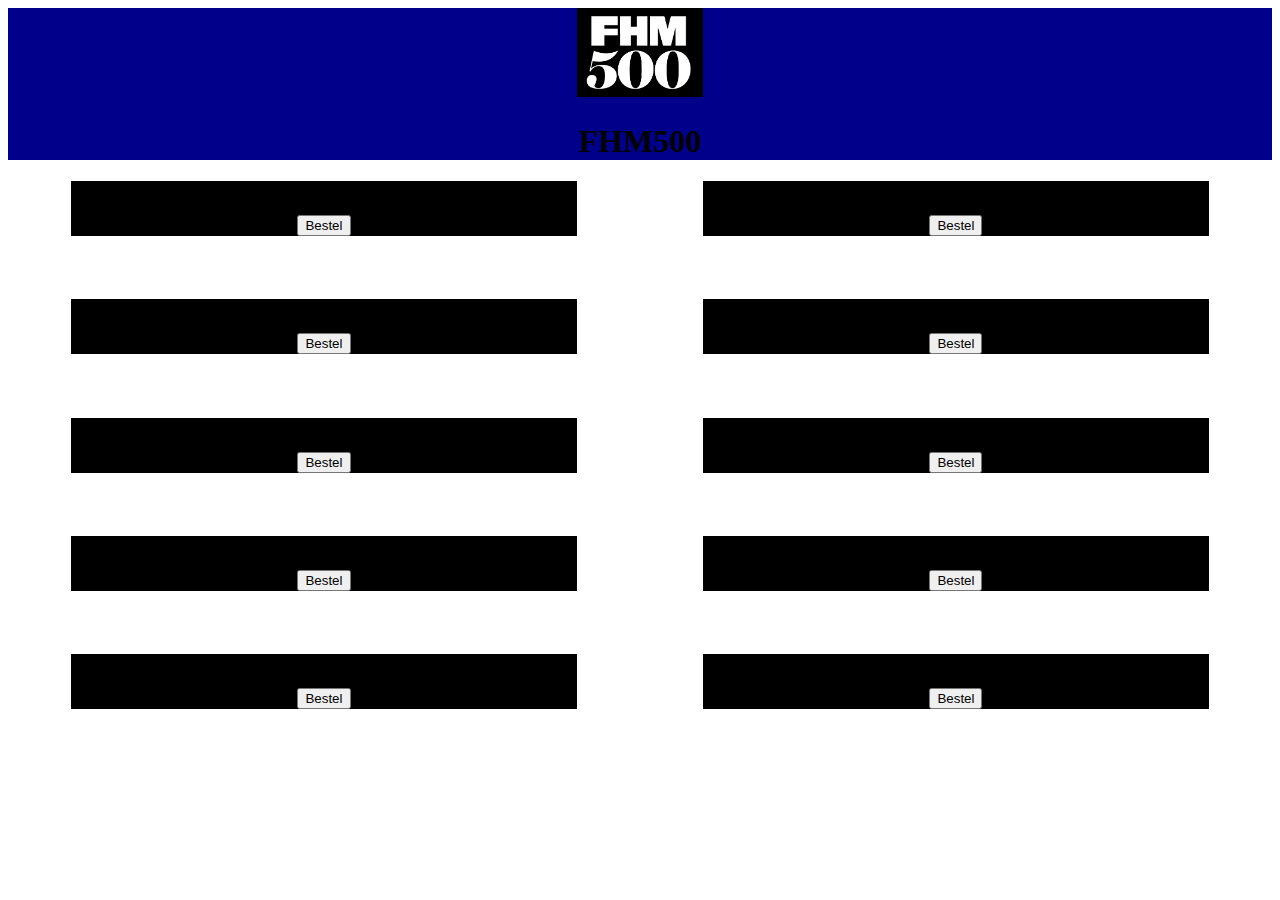
==== html/index.html @ 0c2ff273 "html index" ====
<!DOCTYPE html>
<html lang="en">
<head>
    <meta charset="UTF-8">
    <meta http-equiv="X-UA-Compatible" content="IE=edge">
    <meta name="viewport" content="width=device-width, initial-scale=1.0">
    <link rel="stylesheet" href="../style/index.css">
    <title>Home</title>
</head>
<body>
    <div class="header">
        <img class="logo" src="../media/logoweb2.png">
        <h1 class="text">FHM500</h1>
    </div>
<div class="container" >
        <div class="bestellinks">
            <img>
            <p></p>
            <button>Bestel</button>
        </div>
        <div class="bestelrechts">
            <img>
            <p></p>
            <button>Bestel</button>
        </div>
</div>

<div class="container" >
    <div class="bestellinks">
        <img>
        <p></p>
        <button>Bestel</button>
    </div>
    <div class="bestelrechts">
        <img>
        <p></p>
        <button>Bestel</button>
    </div>
</div>

<div class="container" >
    <div class="bestellinks">
        <img>
        <p></p>
        <button>Bestel</button>
    </div>
    <div class="bestelrechts">
        <img>
        <p></p>
        <button>Bestel</button>
    </div>
</div>

<div class="container" >
    <div class="bestellinks">
        <img>
        <p></p>
        <button>Bestel</button>
    </div>
    <div class="bestelrechts">
        <img>
        <p></p>
        <button>Bestel</button>
    </div>
</div>
<div class="container" >
    <div class="bestellinks">
        <img>
        <p></p>
        <button>Bestel</button>
    </div>
    <div class="bestelrechts">
        <img>
        <p></p>
        <button>Bestel</button>
    </div>
</div>
        
        
  
</body>
</html>
---- style/index.css ----
.header{
    background-color: darkblue;
    text-align: center;
}


.logo{
    background-color: black;
    width: 10%;
    position: relative;
}
.container{
    display: flex;
}


.bestellinks{
    background-color: black;
    width:40%;
    margin-left: 5%;
    text-align: center;
    margin-bottom: 5%;
    height: 20%;
}

.bestelrechts{
    background-color: black;
    width: 40%;
    margin-right: 5%;
    margin-left:10% ;

    right: 0;
    text-align: center;
    margin-bottom: 5%;
}
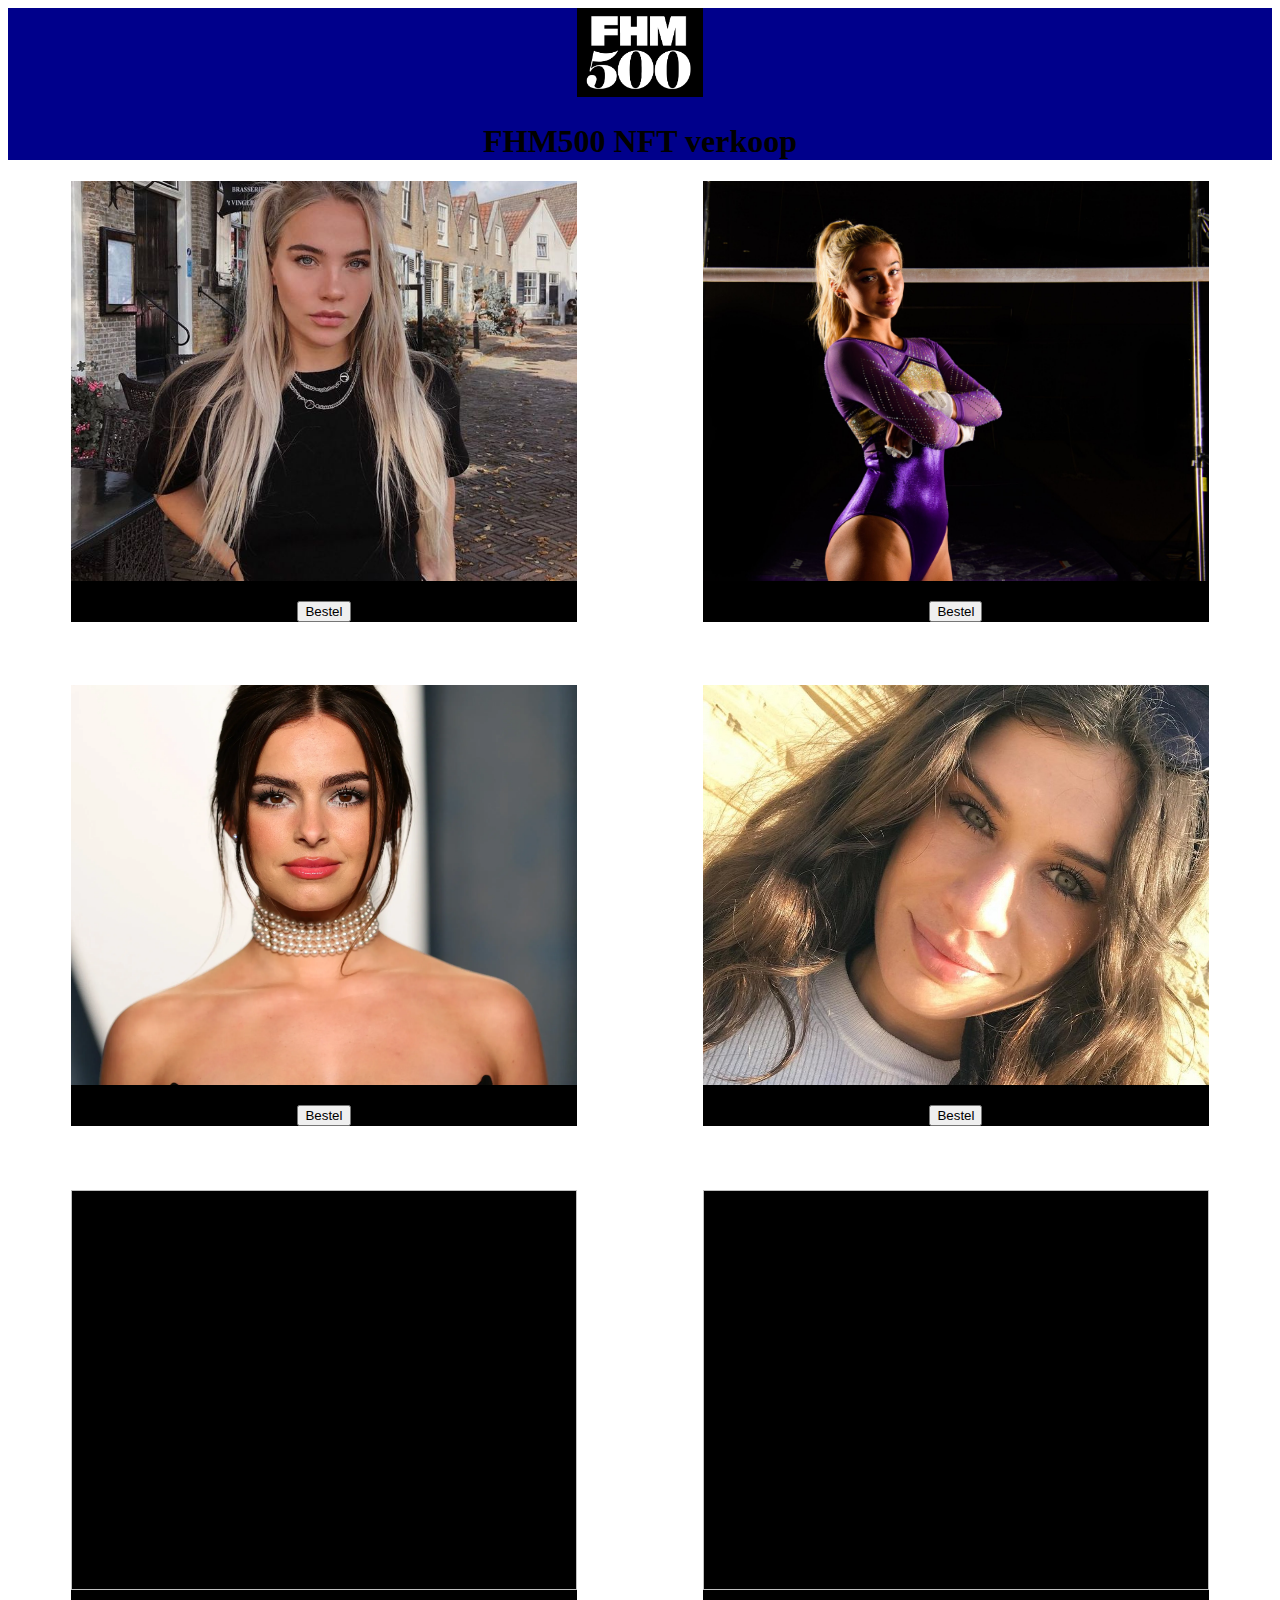
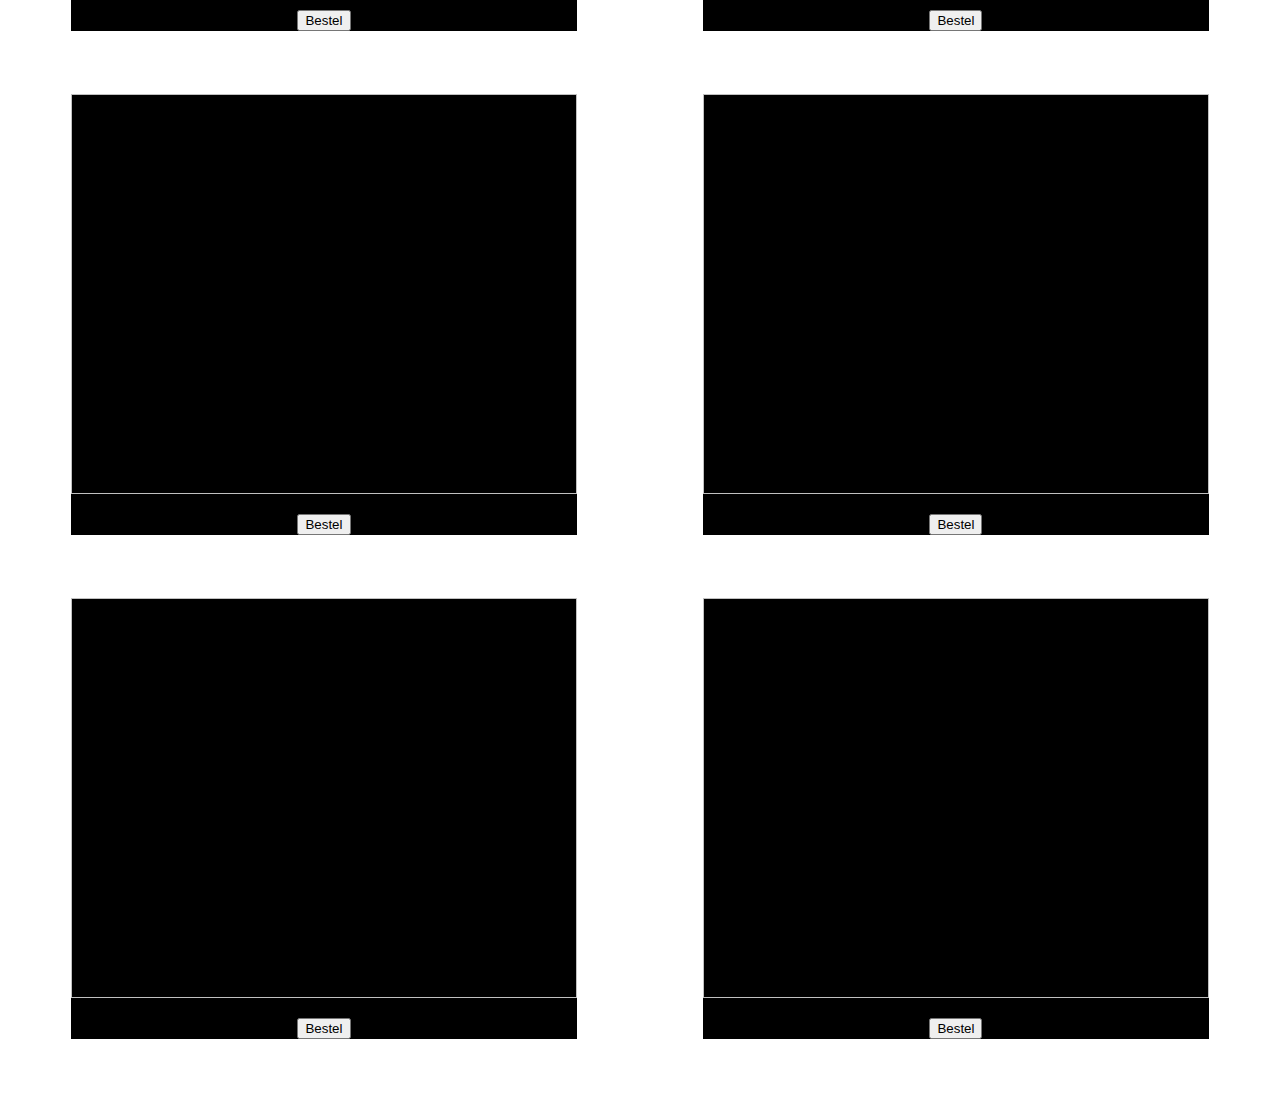
==== commit 18f8a930: "html" ====
--- a/html/index.html
+++ b/html/index.html
@@ -5,34 +5,35 @@
     <meta http-equiv="X-UA-Compatible" content="IE=edge">
     <meta name="viewport" content="width=device-width, initial-scale=1.0">
     <link rel="stylesheet" href="../style/index.css">
+    <script src="../javascript/java.js" defer></script>
     <title>Home</title>
 </head>
 <body>
     <div class="header">
         <img class="logo" src="../media/logoweb2.png">
-        <h1 class="text">FHM500</h1>
+        <h1 class="text">FHM500 NFT verkoop</h1>
     </div>
 <div class="container" >
         <div class="bestellinks">
-            <img>
+            <img src="../media/wemen/juultje.jpeg">
             <p></p>
-            <button>Bestel</button>
+            <button onclick="vrouw1()">Bestel</button>
         </div>
         <div class="bestelrechts">
-            <img>
+            <img src="../media/wemen/olivia.jpg">
             <p></p>
-            <button>Bestel</button>
+            <button onclick="vrouw2()">Bestel</button>
         </div>
 </div>
 
 <div class="container" >
     <div class="bestellinks">
-        <img>
+        <img src="../media/wemen/adison.jpg">
         <p></p>
         <button>Bestel</button>
     </div>
     <div class="bestelrechts">
-        <img>
+        <img src="../media/wemen/alissa.jpeg">
         <p></p>
         <button>Bestel</button>
     </div>
@@ -75,6 +76,8 @@
         <button>Bestel</button>
     </div>
 </div>
+<div id="totaal"></div>
+<div id="naam"></div>
         
         
   
--- a/style/index.css
+++ b/style/index.css
@@ -28,8 +28,18 @@
     width: 40%;
     margin-right: 5%;
     margin-left:10% ;
-
     right: 0;
     text-align: center;
     margin-bottom: 5%;
 }
+
+.bestellinks > img {
+    width: 100%;
+    height: 400px;
+    object-fit: cover;
+}
+.bestelrechts > img {
+    width: 100%;
+    height: 400px;
+    object-fit: cover;
+}
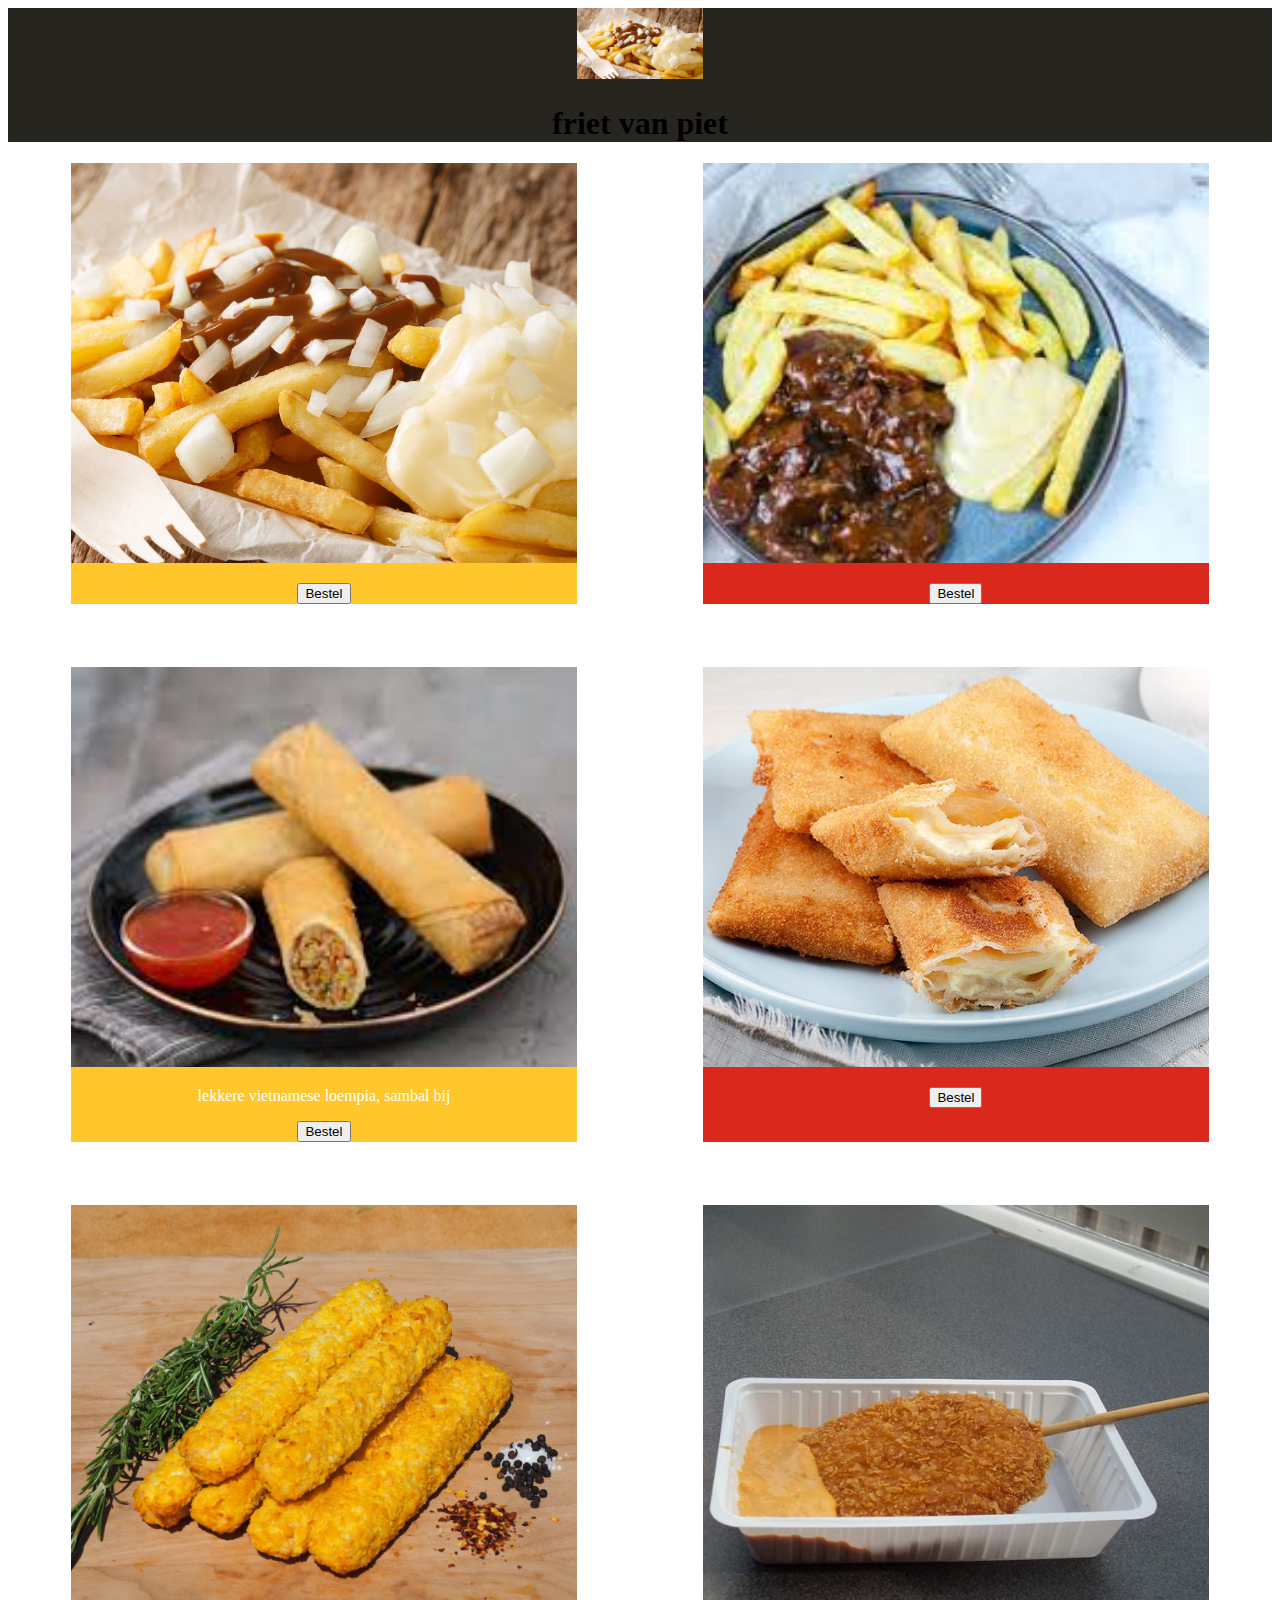
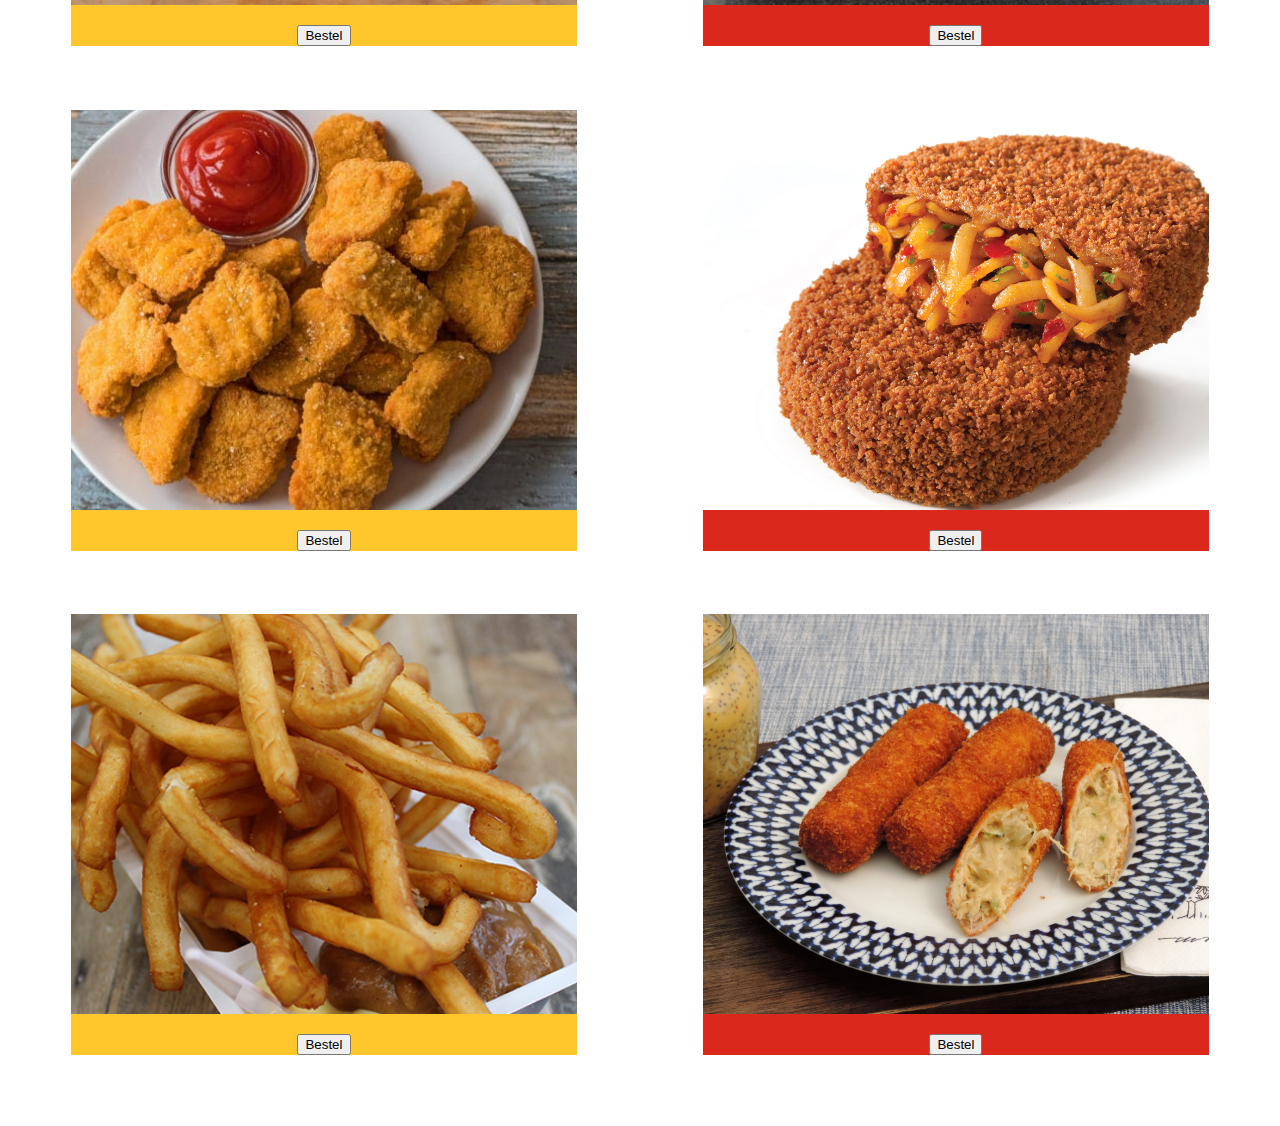
==== commit 1fbd22b7: "alles" ====
--- a/html/index.html
+++ b/html/index.html
@@ -10,30 +10,44 @@
 </head>
 <body>
     <div class="header">
-        <img class="logo" src="../media/logoweb2.png">
-        <h1 class="text">FHM500 NFT verkoop</h1>
+        <img class="logo" src="../media/patatjeoorlog.jpeg">
+        <h1 class="text">friet van piet</h1>
     </div>
 <div class="container" >
         <div class="bestellinks">
-            <img src="../media/wemen/juultje.jpeg">
+            <img src="../media/patatjeoorlog.jpeg">
             <p></p>
-            <button onclick="vrouw1()">Bestel</button>
+            <input type="hidden" id="bestelnummer" value="0">
+            <button onclick="friet()">Bestel</button>
         </div>
         <div class="bestelrechts">
-            <img src="../media/wemen/olivia.jpg">
+            <img src="../media/download.jpeg">
             <p></p>
-            <button onclick="vrouw2()">Bestel</button>
+            <button onclick="friet2()">Bestel</button>
         </div>
 </div>
 
 <div class="container" >
     <div class="bestellinks">
-        <img src="../media/wemen/adison.jpg">
+        <img src="../media/loempia.jpeg">
+        <p>lekkere vietnamese loempia, sambal bij</p>
+        <button onclick="loempia()">Bestel </button>
+    </div>
+    <div class="bestelrechts">
+        <img src="../media/kaassouffle.jpeg">
+        <p></p>
+        <button onclick="kaasssoufle()">Bestel</button>
+    </div>
+</div>
+
+<div class="container" >
+    <div class="bestellinks">
+        <img src="../media/kipcorn.jpeg">
         <p></p>
         <button>Bestel</button>
     </div>
     <div class="bestelrechts">
-        <img src="../media/wemen/alissa.jpeg">
+        <img src="../media/knoepert.jpeg.crdownload">
         <p></p>
         <button>Bestel</button>
     </div>
@@ -41,43 +55,29 @@
 
 <div class="container" >
     <div class="bestellinks">
-        <img>
+        <img src="../media/nuggets.jpeg">
         <p></p>
         <button>Bestel</button>
     </div>
     <div class="bestelrechts">
-        <img>
-        <p></p>
-        <button>Bestel</button>
-    </div>
-</div>
-
-<div class="container" >
-    <div class="bestellinks">
-        <img>
-        <p></p>
-        <button>Bestel</button>
-    </div>
-    <div class="bestelrechts">
-        <img>
+        <img src="../media/bamischijf.jpeg">
         <p></p>
         <button>Bestel</button>
     </div>
 </div>
 <div class="container" >
     <div class="bestellinks">
-        <img>
+        <img src="../media/raspatat.jpeg">
         <p></p>
         <button>Bestel</button>
     </div>
     <div class="bestelrechts">
-        <img>
+        <img src="../media/kroket.jpeg">
         <p></p>
         <button>Bestel</button>
     </div>
 </div>
-<div id="totaal"></div>
-<div id="naam"></div>
+
         
         
   
--- a/style/index.css
+++ b/style/index.css
@@ -1,5 +1,5 @@
 .header{
-    background-color: darkblue;
+    background-color: #27251F;
     text-align: center;
 }
 
@@ -12,10 +12,13 @@
 .container{
     display: flex;
 }
+p{
+    color: white;
+}
 
 
 .bestellinks{
-    background-color: black;
+    background-color: #FFC72C;
     width:40%;
     margin-left: 5%;
     text-align: center;
@@ -24,7 +27,7 @@
 }
 
 .bestelrechts{
-    background-color: black;
+    background-color: #DA291C;
     width: 40%;
     margin-right: 5%;
     margin-left:10% ;
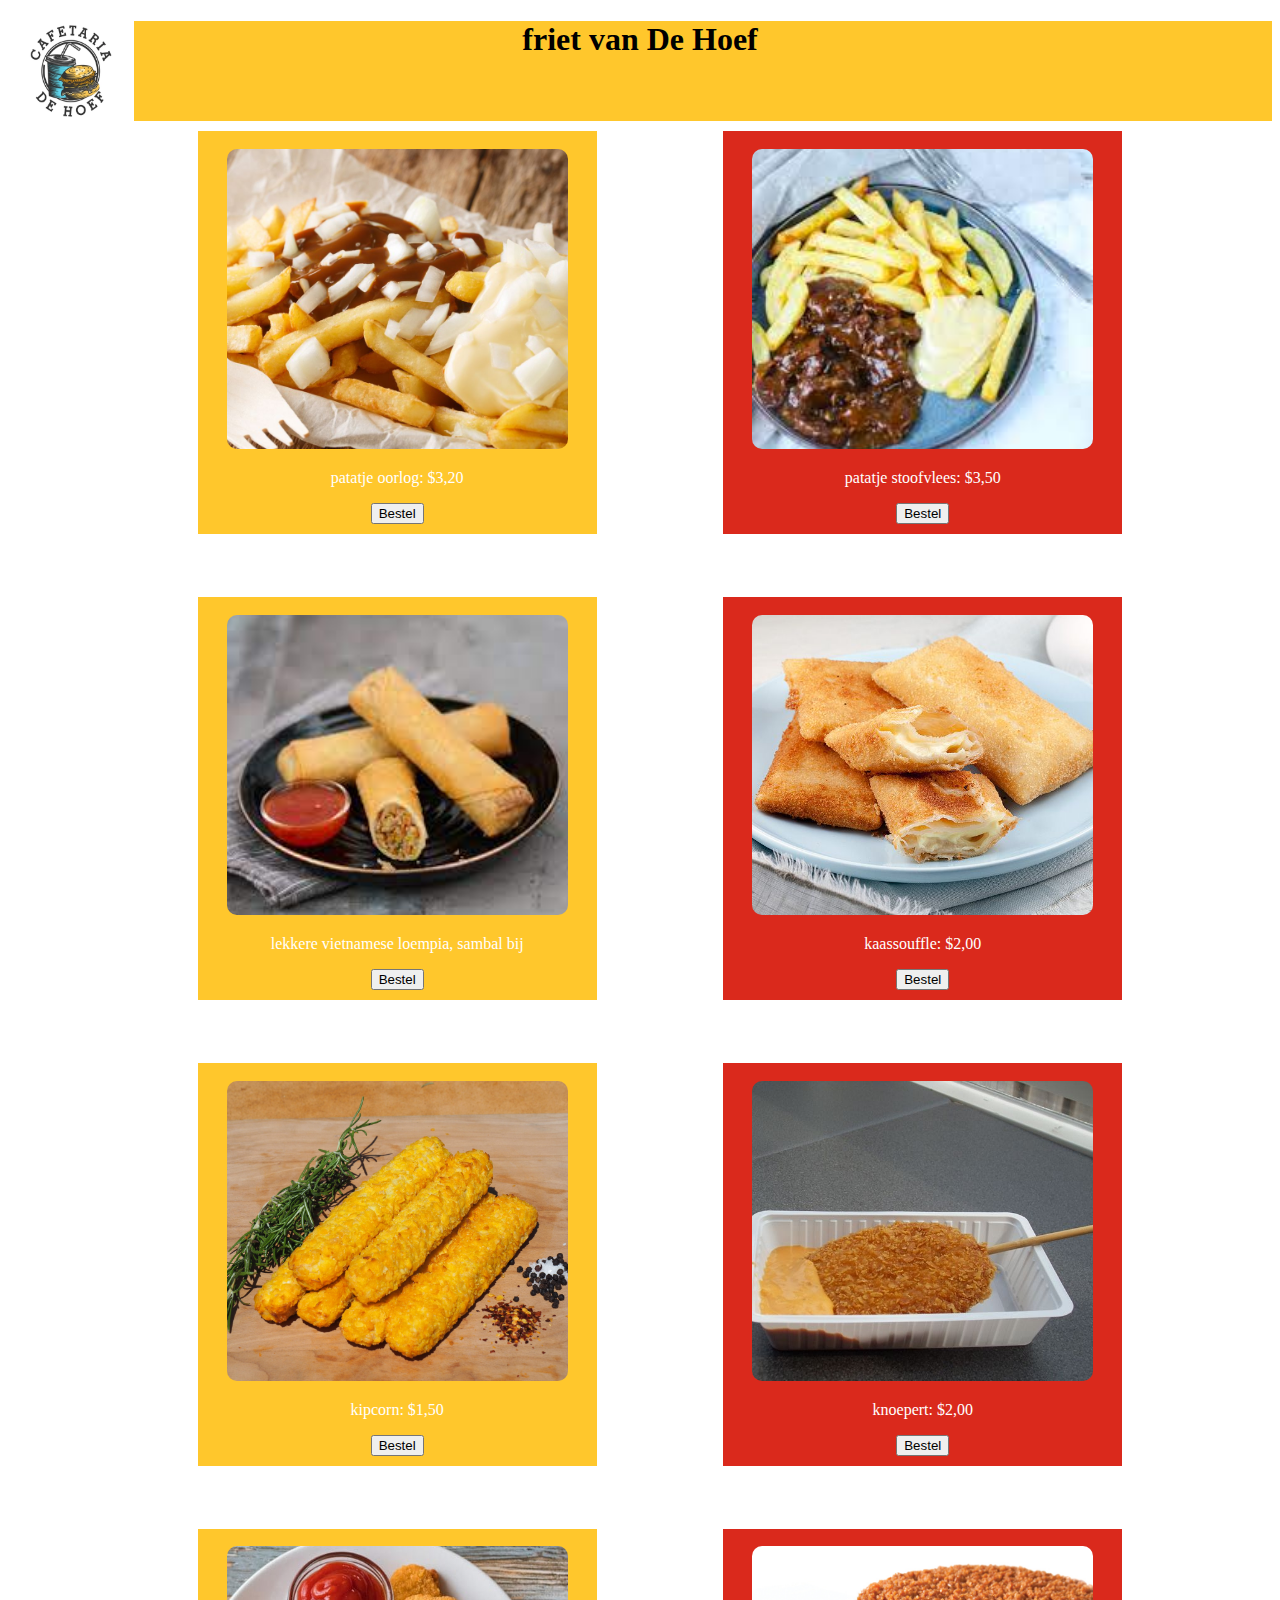
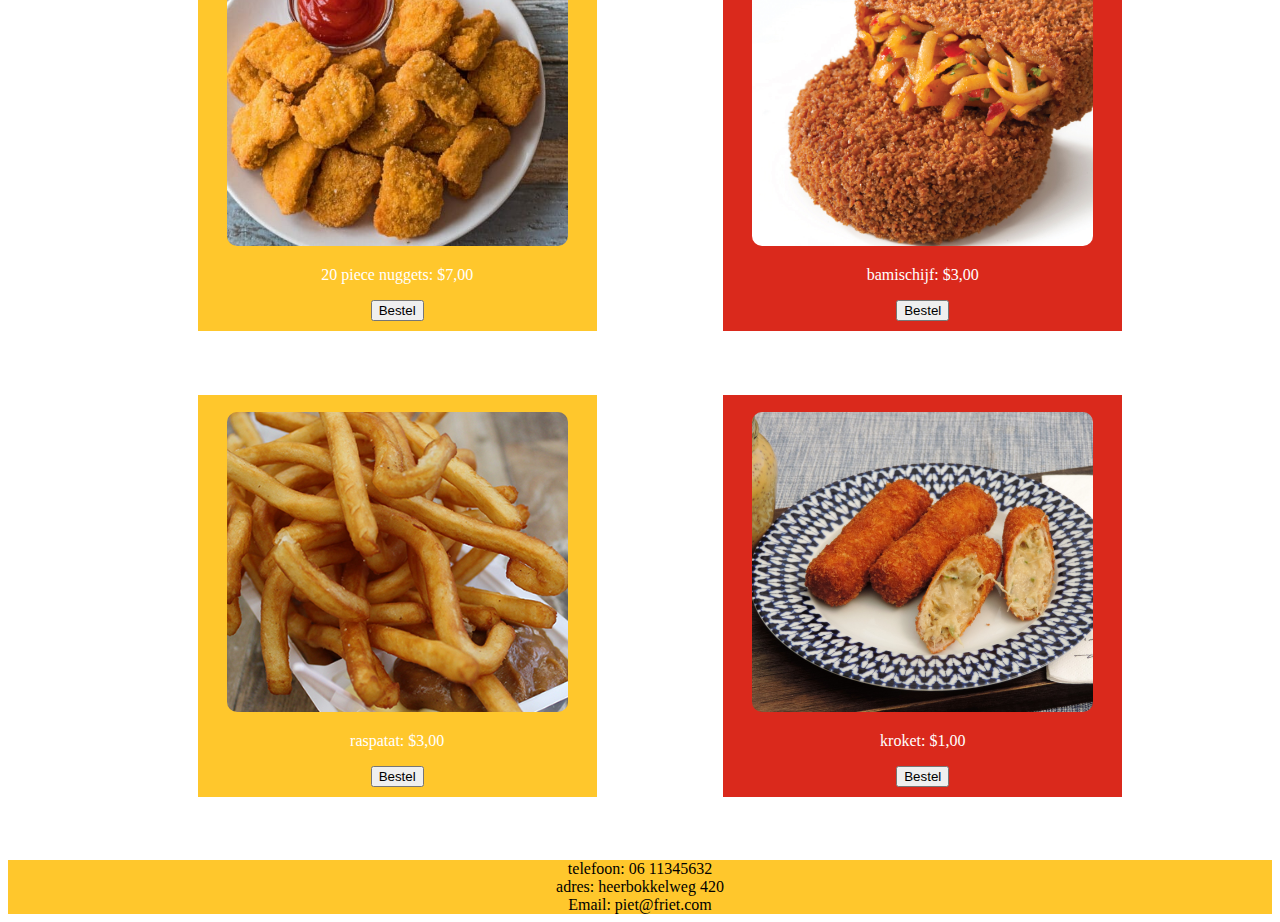
==== commit dc3e0bd4: "css" ====
--- a/html/index.html
+++ b/html/index.html
@@ -10,19 +10,19 @@
 </head>
 <body>
     <div class="header">
-        <img class="logo" src="../media/patatjeoorlog.jpeg">
-        <h1 class="text">friet van piet</h1>
+        <img class="logo" src="../media/logo.webp">
+        <h1 class="text">friet van De Hoef</h1>
     </div>
 <div class="container" >
         <div class="bestellinks">
             <img src="../media/patatjeoorlog.jpeg">
-            <p></p>
+            <p>patatje oorlog: $3,20</p>
             <input type="hidden" id="bestelnummer" value="0">
-            <button onclick="friet()">Bestel</button>
+            <button>Bestel<a href="./bestel.html/?product=patatjeoorlog&prijs=300"></a></button>
         </div>
         <div class="bestelrechts">
             <img src="../media/download.jpeg">
-            <p></p>
+            <p>patatje stoofvlees: $3,50</p>
             <button onclick="friet2()">Bestel</button>
         </div>
 </div>
@@ -35,7 +35,7 @@
     </div>
     <div class="bestelrechts">
         <img src="../media/kaassouffle.jpeg">
-        <p></p>
+        <p>kaassouffle: $2,00</p>
         <button onclick="kaasssoufle()">Bestel</button>
     </div>
 </div>
@@ -43,12 +43,12 @@
 <div class="container" >
     <div class="bestellinks">
         <img src="../media/kipcorn.jpeg">
-        <p></p>
+        <p>kipcorn: $1,50</p>
         <button>Bestel</button>
     </div>
     <div class="bestelrechts">
         <img src="../media/knoepert.jpeg.crdownload">
-        <p></p>
+        <p>knoepert: $2,00</p>
         <button>Bestel</button>
     </div>
 </div>
@@ -56,26 +56,31 @@
 <div class="container" >
     <div class="bestellinks">
         <img src="../media/nuggets.jpeg">
-        <p></p>
+        <p>20 piece nuggets: $7,00</p>
         <button>Bestel</button>
     </div>
     <div class="bestelrechts">
         <img src="../media/bamischijf.jpeg">
-        <p></p>
+        <p>bamischijf: $3,00</p>
         <button>Bestel</button>
     </div>
 </div>
 <div class="container" >
     <div class="bestellinks">
         <img src="../media/raspatat.jpeg">
-        <p></p>
+        <p>raspatat: $3,00</p>
         <button>Bestel</button>
     </div>
     <div class="bestelrechts">
         <img src="../media/kroket.jpeg">
-        <p></p>
+        <p>kroket: $1,00</p>
         <button>Bestel</button>
     </div>
+</div>
+<div class="footer">
+    <p> telefoon: 06 11345632</p>
+    <p> adres: heerbokkelweg 420</p>
+    <p> Email: piet@friet.com</p>
 </div>
 
         
--- a/style/index.css
+++ b/style/index.css
@@ -1,16 +1,27 @@
 .header{
-    background-color: #27251F;
+    background-color: #FFC72C;
+    position: sticky;
     text-align: center;
+    z-index: 2;
+    height: 100px;
+    top: 0;
+    margin-bottom: 10px;
 }
-
+.text{
+    right: auto;
+}
 
 .logo{
     background-color: black;
     width: 10%;
-    position: relative;
+    position: absolute;
+    left: 0;
+    height: 100%;
 }
 .container{
     display: flex;
+    align-items: center;
+    
 }
 p{
     color: white;
@@ -19,30 +30,47 @@
 
 .bestellinks{
     background-color: #FFC72C;
-    width:40%;
-    margin-left: 5%;
+    width:30%;
+    margin-left: 15%;
     text-align: center;
     margin-bottom: 5%;
     height: 20%;
+    padding: 10px;
 }
 
 .bestelrechts{
     background-color: #DA291C;
-    width: 40%;
+    width: 30%;
     margin-right: 5%;
     margin-left:10% ;
     right: 0;
     text-align: center;
     margin-bottom: 5%;
+    padding: 10px;
 }
 
 .bestellinks > img {
-    width: 100%;
-    height: 400px;
+    width: 90%;
+    height: 300px;
     object-fit: cover;
+    margin-top: 2%;
+    border-radius: 10px;
 }
 .bestelrechts > img {
+    width: 90%;
+    height: 300px;
+    object-fit: cover;
+    margin-top: 2%;
+    border-radius: 10px;
+}
+.footer{
+    background-color:#FFC72C ;
     width: 100%;
-    height: 400px;
-    object-fit: cover;
+    text-align: left;
+    
+    text-align: center;
 }
+.footer > p {
+    color: black;
+    margin: 0;
+}
